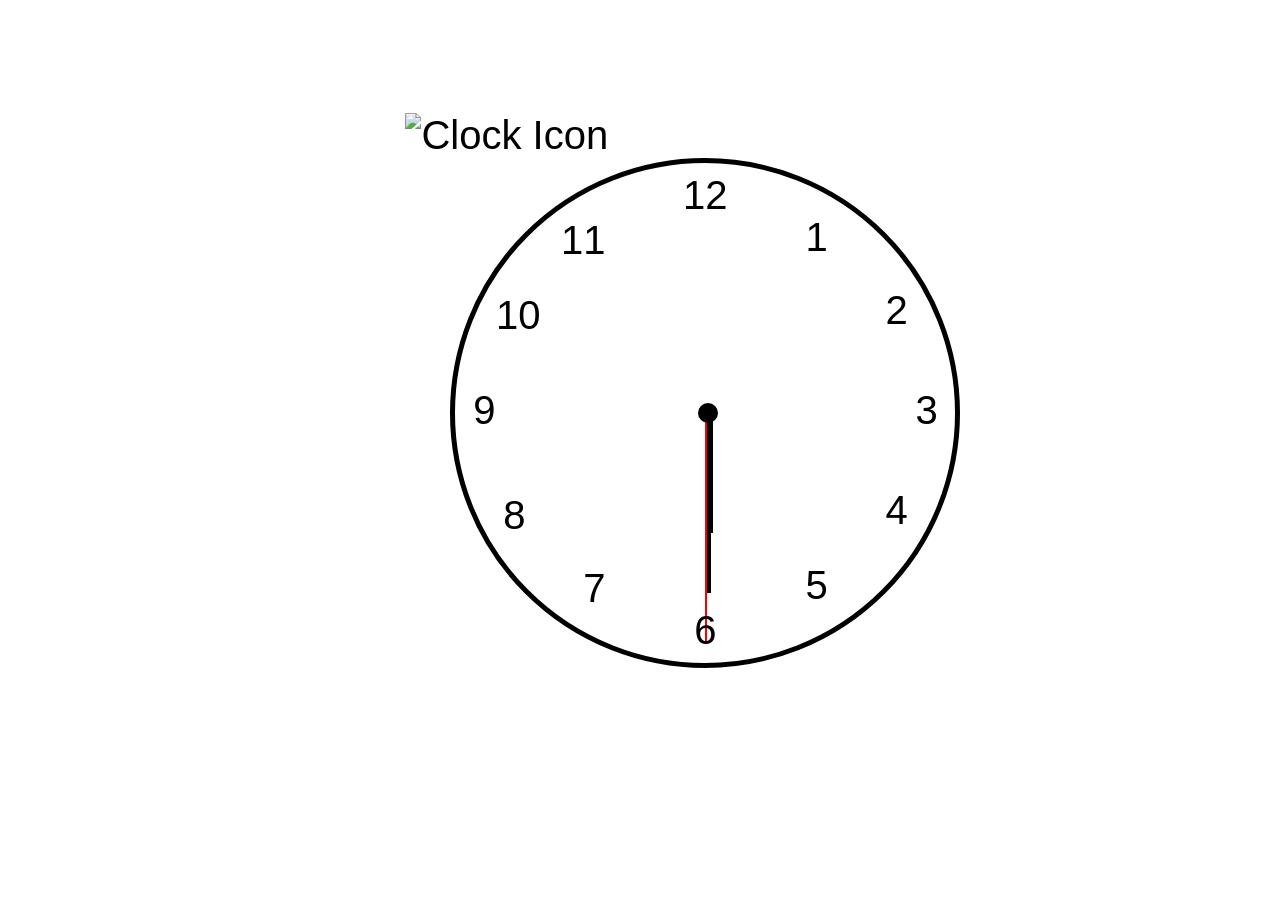
==== Clock/index.html @ 6813a527 "Started and completed clock animation" ====
<!doctype html>
<html lang="en">
  <head>
    <meta charset="UTF-8" />
    <meta name="viewport" content="width=device-width, initial-scale=1.0" />
    <title>Clock</title>
    <link rel="stylesheet" href="./styles.css" />
  </head>
  <body>
    <div class="clock">
      <img
        src="https://png.pngtree.com/png-vector/20240621/ourmid/pngtree-symbolic-circle-tree-of-nature-and-life-png-image_12657552.png"
        alt="Clock Icon"
        width="600px"
        height="600px"
      />
      <!-- Clock Face -->
      <div class="hour-hand"></div>
      <div class="minute-hand"></div>
      <div class="second-hand"></div>
      <div class="center-circle"></div>
      <!-- Clock Numbers -->
      <div class="_12">12</div>
      <div class="_1">1</div>
      <div class="_2">2</div>
      <div class="_3">3</div>
      <div class="_4">4</div>
      <div class="_5">5</div>
      <div class="_6">6</div>
      <div class="_7">7</div>
      <div class="_8">8</div>
      <div class="_9">9</div>
      <div class="_10">10</div>
      <div class="_11">11</div>
    </div>
  </body>
</html>
---- Clock/styles.css ----
body {
  font-family: Arial, sans-serif;
  font-size: 40px;
}
.clock {
  position: relative;
  top: 150px;
  left: 35%;
  width: 500px;
  height: 500px;
  border-radius: 50%;
  background-color: white;
  border: 5px solid black;
}
.hour-hand {
  position: absolute;
  top: 50%;
  left: 50%;
  width: 8px;
  height: 120px;
  background-color: black;
  transform-origin: top center;
  animation: hour-hand 144s linear 0s infinite;
}
.minute-hand {
  position: absolute;
  top: 50%;
  left: 50%;
  width: 6px;
  height: 180px;
  background-color: black;
  transform-origin: top center;
  animation: minute-hand 12s linear 0s infinite;
}
.second-hand {
  position: absolute;
  top: 50%;
  left: 50%;
  width: 2px;
  height: 230px;
  background-color: red;
  transform-origin: top center;
  animation: second-hand 1s linear 0s infinite;
}
.center-circle {
  position: absolute;
  top: 50%;
  left: 50.5%;
  width: 20px;
  height: 20px;
  background-color: black;
  border-radius: 50%;
  transform: translate(-50%, -50%);
}
._12 {
  position: absolute;
  top: 10px;
  left: 45.5%;
}
._1 {
  position: absolute;
  top: 52px;
  left: 70%;
}
._2 {
  position: absolute;
  top: 125px;
  left: 86%;
}
._3 {
  position: absolute;
  top: 225px;
  left: 92%;
}
._4 {
  position: absolute;
  top: 325px;
  left: 86%;
}
._5 {
  position: absolute;
  top: 400px;
  left: 70%;
}
._6 {
  position: absolute;
  bottom: 10px;
  right: 47.8%;
}
._7 {
  position: absolute;
  bottom: 52px;
  right: 70%;
}
._8 {
  position: absolute;
  bottom: 125px;
  right: 86%;
}
._9 {
  position: absolute;
  bottom: 230px;
  right: 92%;
}
._10 {
  position: absolute;
  bottom: 325px;
  right: 83%;
}
._11 {
  position: absolute;
  bottom: 400px;
  right: 70%;
}
img {
  position: absolute;
  top: 50%;
  left: 50%;
  transform: translate(-50%, -50%);
}

@keyframes hour-hand {
  0% {
    transform: rotate(180deg);
  }
  100% {
    transform: rotate(540deg);
  }
}
@keyframes minute-hand {
  0% {
    transform: rotate(180deg);
  }
  100% {
    transform: rotate(540deg);
  }
}
@keyframes second-hand {
  0% {
    transform: rotate(180deg);
  }
  100% {
    transform: rotate(540deg);
  }
}
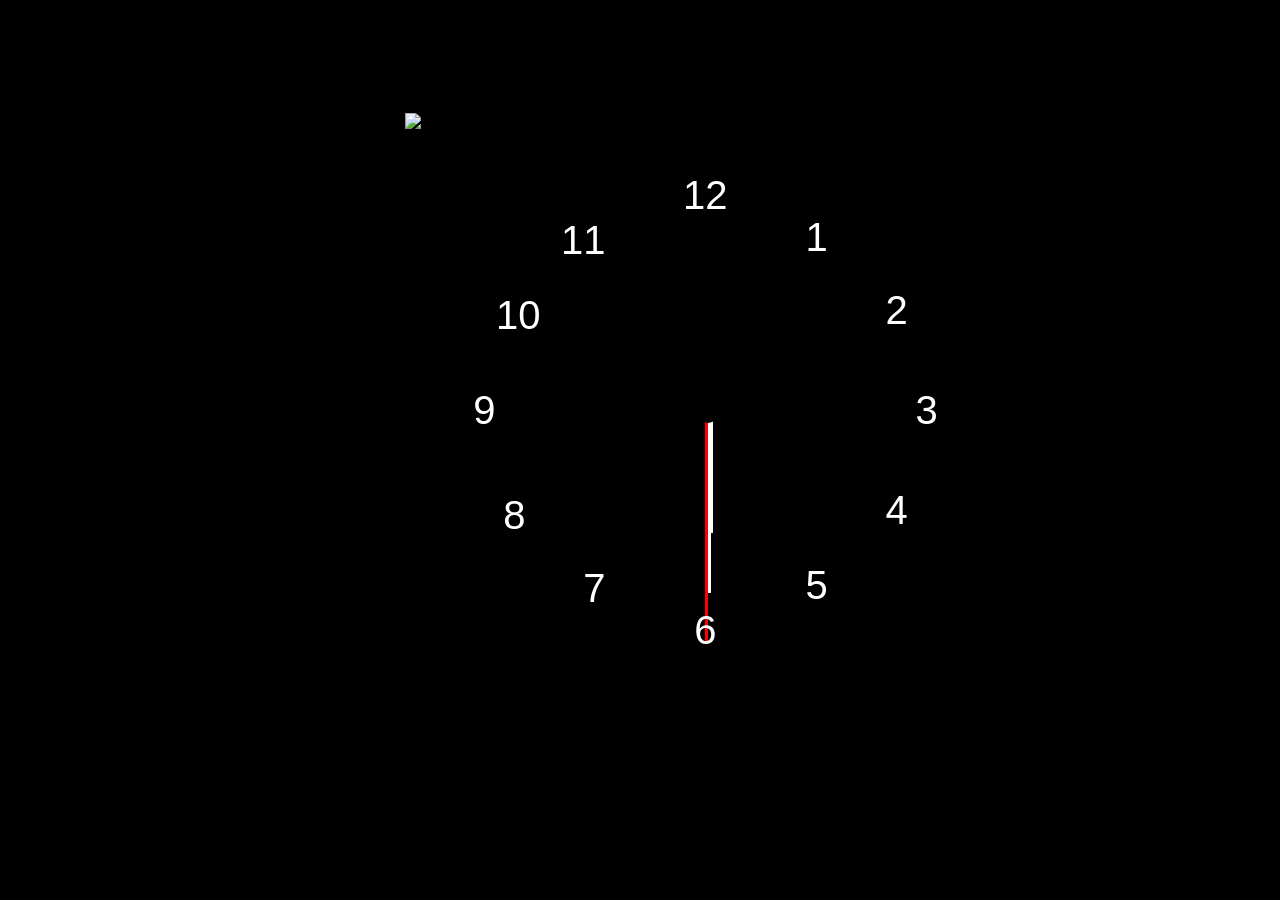
==== commit d2a3b0c6: "started media query" ====
--- a/Clock/index.html
+++ b/Clock/index.html
@@ -20,18 +20,20 @@
       <div class="second-hand"></div>
       <div class="center-circle"></div>
       <!-- Clock Numbers -->
-      <div class="_12">12</div>
-      <div class="_1">1</div>
-      <div class="_2">2</div>
-      <div class="_3">3</div>
-      <div class="_4">4</div>
-      <div class="_5">5</div>
-      <div class="_6">6</div>
-      <div class="_7">7</div>
-      <div class="_8">8</div>
-      <div class="_9">9</div>
-      <div class="_10">10</div>
-      <div class="_11">11</div>
+      <div class="numbers">
+        <div class="_12">12</div>
+        <div class="_1">1</div>
+        <div class="_2">2</div>
+        <div class="_3">3</div>
+        <div class="_4">4</div>
+        <div class="_5">5</div>
+        <div class="_6">6</div>
+        <div class="_7">7</div>
+        <div class="_8">8</div>
+        <div class="_9">9</div>
+        <div class="_10">10</div>
+        <div class="_11">11</div>
+      </div>
     </div>
   </body>
 </html>
--- a/Clock/styles.css
+++ b/Clock/styles.css
@@ -1,6 +1,7 @@
 body {
-  font-family: Arial, sans-serif;
+  font-family: sans-serif;
   font-size: 40px;
+  background-color: black;
 }
 .clock {
   position: relative;
@@ -9,7 +10,6 @@
   width: 500px;
   height: 500px;
   border-radius: 50%;
-  background-color: white;
   border: 5px solid black;
 }
 .hour-hand {
@@ -18,7 +18,7 @@
   left: 50%;
   width: 8px;
   height: 120px;
-  background-color: black;
+  background-color: white;
   transform-origin: top center;
   animation: hour-hand 144s linear 0s infinite;
 }
@@ -28,7 +28,7 @@
   left: 50%;
   width: 6px;
   height: 180px;
-  background-color: black;
+  background-color: white;
   transform-origin: top center;
   animation: minute-hand 12s linear 0s infinite;
 }
@@ -36,7 +36,7 @@
   position: absolute;
   top: 50%;
   left: 50%;
-  width: 2px;
+  width: 3px;
   height: 230px;
   background-color: red;
   transform-origin: top center;
@@ -143,3 +143,6 @@
     transform: rotate(540deg);
   }
 }
+.numbers {
+  color: white;
+}
